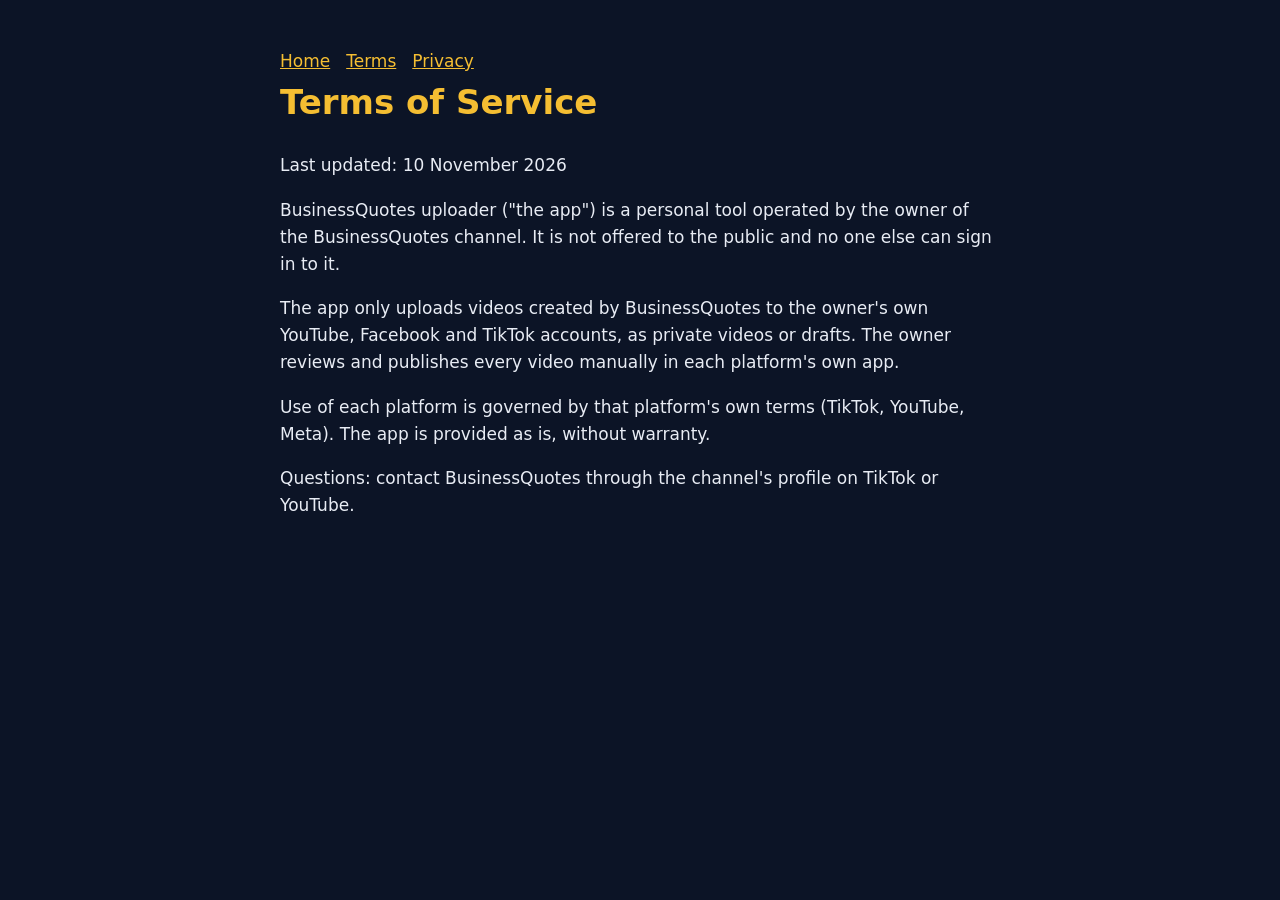
==== terms.html @ 5c4fb7ab "BusinessQuotes site: home, terms, privacy" ====
<!doctype html><html lang="en"><head><meta charset="utf-8"><meta name="viewport" content="width=device-width,initial-scale=1"><title>Terms of Service</title><link rel="stylesheet" href="style.css"></head><body><main>
<nav><a href="index.html">Home</a><a href="terms.html">Terms</a><a href="privacy.html">Privacy</a></nav>
<h1>Terms of Service</h1><p>Last updated: 10 November 2026</p>
<p>BusinessQuotes uploader ("the app") is a personal tool operated by the owner of the BusinessQuotes channel. It is not offered to the public and no one else can sign in to it.</p>
<p>The app only uploads videos created by BusinessQuotes to the owner's own YouTube, Facebook and TikTok accounts, as private videos or drafts. The owner reviews and publishes every video manually in each platform's own app.</p>
<p>Use of each platform is governed by that platform's own terms (TikTok, YouTube, Meta). The app is provided as is, without warranty.</p>
<p>Questions: contact BusinessQuotes through the channel's profile on TikTok or YouTube.</p>
</main></body></html>
---- style.css ----
body{margin:0;background:#0c1426;color:#e8ecf4;font:17px/1.6 system-ui,Segoe UI,Arial,sans-serif}
main{max-width:720px;margin:0 auto;padding:48px 16px}
h1{color:#f5be32;margin-top:0}a{color:#f5be32}
nav a{margin-right:16px}
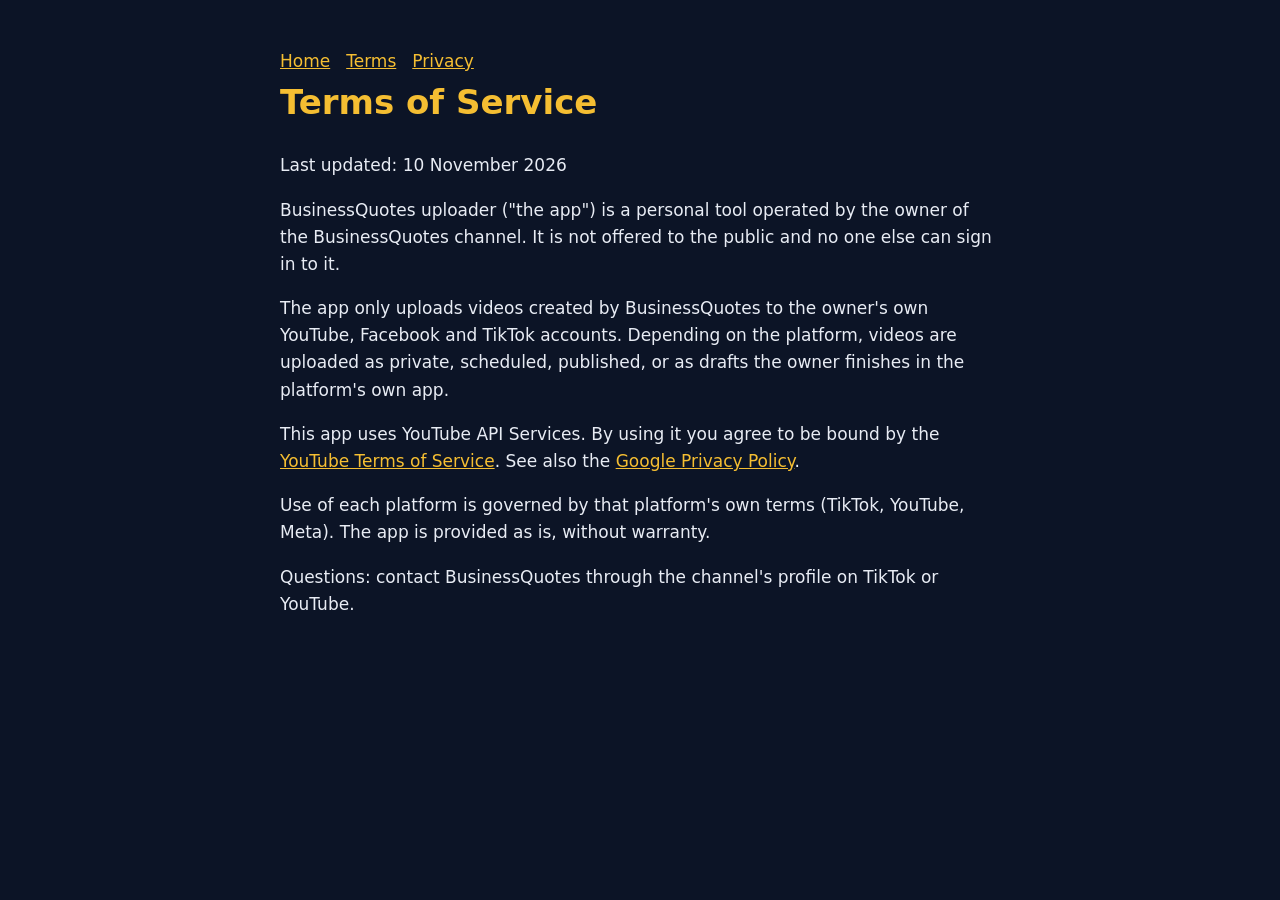
==== commit 5839b6f3: "Add YouTube API Services terms and Google privacy links Co-Authored-By: Claude Opus 5.5 <noreply@ant" ====
--- a/terms.html
+++ b/terms.html
@@ -2,7 +2,8 @@
 <nav><a href="index.html">Home</a><a href="terms.html">Terms</a><a href="privacy.html">Privacy</a></nav>
 <h1>Terms of Service</h1><p>Last updated: 10 November 2026</p>
 <p>BusinessQuotes uploader ("the app") is a personal tool operated by the owner of the BusinessQuotes channel. It is not offered to the public and no one else can sign in to it.</p>
-<p>The app only uploads videos created by BusinessQuotes to the owner's own YouTube, Facebook and TikTok accounts, as private videos or drafts. The owner reviews and publishes every video manually in each platform's own app.</p>
+<p>The app only uploads videos created by BusinessQuotes to the owner's own YouTube, Facebook and TikTok accounts. Depending on the platform, videos are uploaded as private, scheduled, published, or as drafts the owner finishes in the platform's own app.</p>
+<p>This app uses YouTube API Services. By using it you agree to be bound by the <a href="https://www.youtube.com/t/terms">YouTube Terms of Service</a>. See also the <a href="https://policies.google.com/privacy">Google Privacy Policy</a>.</p>
 <p>Use of each platform is governed by that platform's own terms (TikTok, YouTube, Meta). The app is provided as is, without warranty.</p>
 <p>Questions: contact BusinessQuotes through the channel's profile on TikTok or YouTube.</p>
 </main></body></html>
